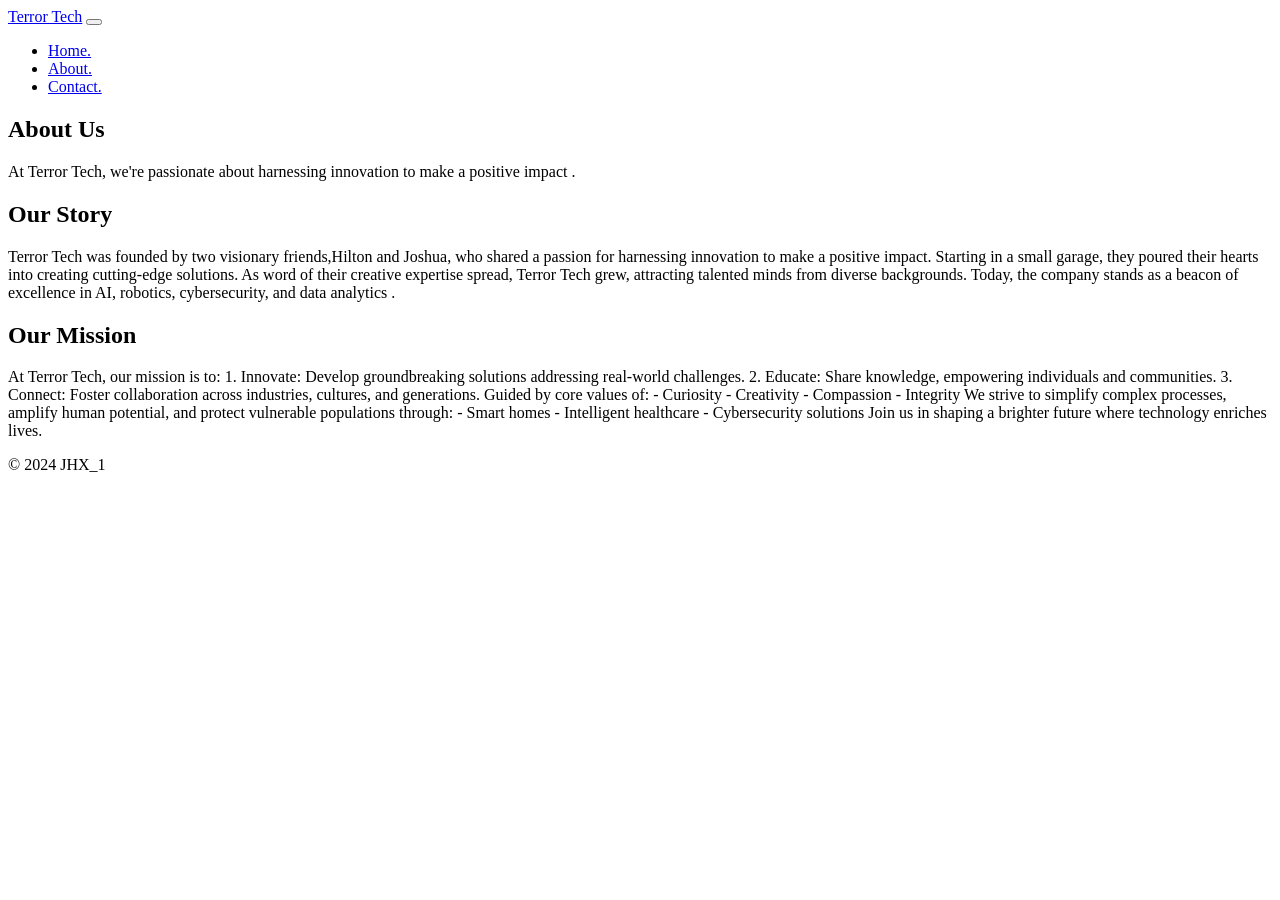
==== about.html @ 6e55a596 "Hvidz.com" ====
<!DOCTYPE html>
<html lang="en">
<head>
    <meta charset="UTF-8">
    <meta name="viewport" content="width=device-width, initial-scale=1.0">
    <title>About Us | Terror Tech</title>
    <link rel="stylesheet" href="styles.css">
</head>
<body>
    <header>
        <nav class="navbar navbar-expand-lg navbar-dark bg-dark">
            <a class="navbar-brand" href="#">Terror Tech</a>
            <button class="navbar-toggler" type="button" data-toggle="collapse" data-target="#navbarSupportedContent" aria-controls="navbarSupportedContent" aria-expanded="false" aria-label="Toggle navigation">
                <span class="navbar-toggler-icon"></span>
            </button>
            <div class="collapse navbar-collapse" id="navbarSupportedContent">
                <ul class="navbar-nav ml-auto">
                    <li class="nav-item">
                        <a class="nav-link" href="index.html">Home.</a>
                    </li>
                    <li class="nav-item active">
                        <a class="nav-link" href="#">About.</a>
                    </li>
                    <li class="nav-item">
                        <a class="nav-link" href="services.html">Contact.</a>
                    </li>
                </ul>
            </div>
        </nav>
    </header>
    <main>
        <section class="hero">
            <div class="container">
                <h1>About Us</h1>
                <p>At Terror Tech, we're passionate about harnessing innovation to make a positive impact
.</p>
            </div>
        </section>
        <section class="about-content">
            <div class="container">
                <h2>Our Story</h2>
                <p>Terror Tech was founded by two visionary friends,Hilton and Joshua, who shared a passion for harnessing innovation to make a positive impact. Starting in a small garage, they poured their hearts into creating cutting-edge solutions.

As word of their creative expertise spread, Terror Tech grew, attracting talented minds from diverse backgrounds. Today, the company stands as a beacon of excellence in AI, robotics, cybersecurity, and data analytics

.</p>
                <h2>Our Mission</h2>
                <p>
At Terror Tech, our mission is to:

1. Innovate: Develop groundbreaking solutions addressing real-world challenges.
2. Educate: Share knowledge, empowering individuals and communities.
3. Connect: Foster collaboration across industries, cultures, and generations.

Guided by core values of:

- Curiosity
- Creativity
- Compassion
- Integrity

We strive to simplify complex processes, amplify human potential, and protect vulnerable populations through:

- Smart homes
- Intelligent healthcare
- Cybersecurity solutions

Join us in shaping a brighter future where technology enriches lives.</p>
            </div>
        </section>
    </main>
    <footer>
        <div class="container">
            <p>&copy; 2024 JHX_1</p>
        </div>
    </footer>
    <script src="script.js"></script>
</body>
</html>
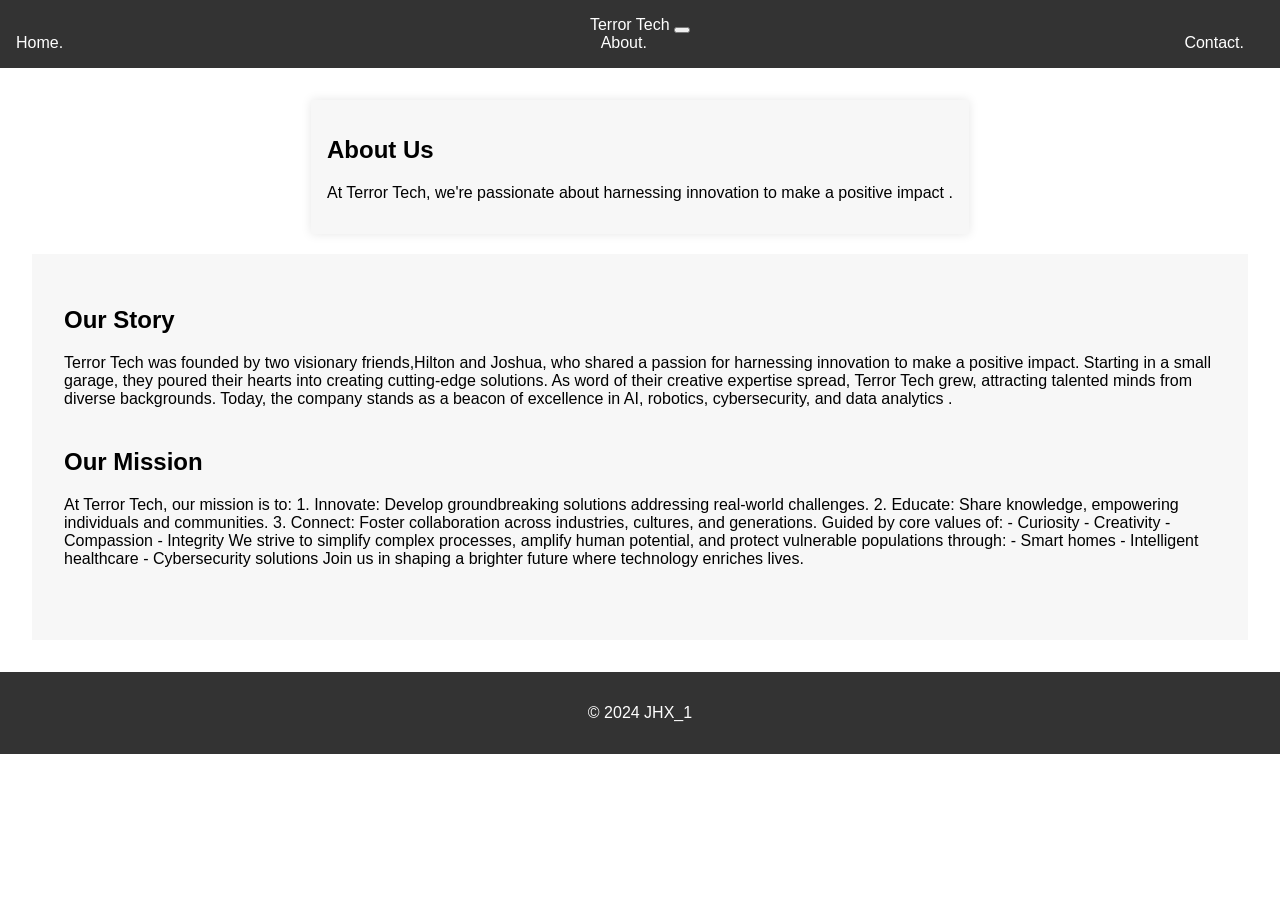
==== commit e1b471a5: "Update about.html" ====
--- a/about.html
+++ b/about.html
@@ -4,7 +4,7 @@
     <meta charset="UTF-8">
     <meta name="viewport" content="width=device-width, initial-scale=1.0">
     <title>About Us | Terror Tech</title>
-    <link rel="stylesheet" href="styles.css">
+    <link rel="stylesheet" href="style.css">
 </head>
 <body>
     <header>
@@ -22,7 +22,7 @@
                         <a class="nav-link" href="#">About.</a>
                     </li>
                     <li class="nav-item">
-                        <a class="nav-link" href="services.html">Contact.</a>
+                        <a class="nav-link" href="contact.html">Contact.</a>
                     </li>
                 </ul>
             </div>
@@ -76,4 +76,4 @@
     </footer>
     <script src="script.js"></script>
 </body>
-</html>+</html>
--- a/style.css
+++ b/style.css
@@ -0,0 +1,201 @@
+body {
+    font-family: Arial, sans-serif;
+    margin: 0;
+    padding: 0;
+}
+
+header {
+    background-color: #333;
+    color: #fff;
+    padding: 1em;
+    text-align: center;
+}
+
+nav ul {
+    list-style: none;
+    margin: 0;
+    padding: 0;
+    display: flex;
+    justify-content: space-between;
+}
+
+nav li {
+    margin-right: 20px;
+}
+
+nav a {
+    color: #fff;
+    text-decoration: none;
+}
+
+main {
+    display: flex;
+    flex-direction: column;
+    align-items: center;
+    padding: 2em;
+}
+
+.hero {
+    background-color: #f7f7f7;
+    padding: 1em;
+    margin-bottom: 20px;
+    box-shadow: 0 0 10px rgba(0, 0, 0, 0.1);
+}
+
+.hero img {
+    width: 100%;
+    height: 400px;
+    object-fit: cover;
+}
+
+.features {
+    display: flex;
+    flex-wrap: wrap;
+    justify-content: center;
+}
+
+.feature {
+    margin: 20px;
+    width: calc(33.33% - 20px);
+    box-shadow: 0 0 10px rgba(0, 0, 0, 0.1);
+}
+
+.feature img {
+    width: 100%;
+    height: 150px;
+    object-fit: cover;
+}
+
+footer {
+    background-color: #333;
+    color: #fff;
+    padding: 1em;
+    text-align: center;
+    clear: both;
+}.contact-info {
+    background-color: #f7f7f7;
+    padding: 2em;
+}
+
+.contact-info p {
+    margin-bottom: 20px;
+}
+
+.contact-form {
+    background-color: #fff;
+    padding: 2em;
+}
+
+.contact-form label {
+    display: block;
+    margin-bottom: 10px;
+}
+
+.contact-form input, .contact-form textarea {
+    width: 100%;
+    padding: 10px;
+    margin-bottom: 20px;
+    border: 1px solid #ddd;
+}
+
+.contact-form button[type="submit"] {
+    background-color: #333;
+    color: #fff;
+    padding: 10px 20px;
+    border: none;
+    border-radius: 5px;
+    cursor: pointer;
+}
+
+.map {
+    background-color: #f7f7f7;
+    padding: 2em;
+}
+
+.map iframe {
+    width: 100%;
+    height: 300px;
+    border: none;
+}.contact-info {
+    background-color: #f7f7f7;
+    padding: 2em;
+}
+
+.contact-info p {
+    margin-bottom: 20px;
+}
+
+.contact-form {
+    background-color: #fff;
+    padding: 2em;
+}
+
+.contact-form label {
+    display: block;
+    margin-bottom: 10px;
+}
+
+.contact-form input, .contact-form textarea {
+    width: 100%;
+    padding: 10px;
+    margin-bottom: 20px;
+    border: 1px solid #ddd;
+}
+
+.contact-form button[type="submit"] {
+    background-color: #333;
+    color: #fff;
+    padding: 10px 20px;
+    border: none;
+    border-radius: 5px;
+    cursor: pointer;
+}
+
+.map {
+    background-color: #f7f7f7;
+    padding: 2em;
+}
+
+.map iframe {
+    width: 100%;
+    height: 300px;
+    border: none;
+}
+.about-content {
+    background-color: #f7f7f7;
+    padding: 2em;
+}
+
+.about-content h2 {
+    margin-bottom: 20px;
+}
+
+.about-content p {
+    margin-bottom: 40px;
+}
+.feature img {
+  width: 100%;
+  height: 150px;
+  object-fit: cover;
+  border-radius: 10px;
+  margin-bottom: 20px;
+}
+
+.features .row {
+  display: flex;
+  flex-wrap: wrap;
+  justify-content: center;
+}
+
+.features .col-md-4 {
+  flex-basis: 30%;
+  margin: 20px;
+}
+
+.features h3 {
+  margin-bottom: 10px;
+}
+
+.features p {
+  color: #666;
+}
